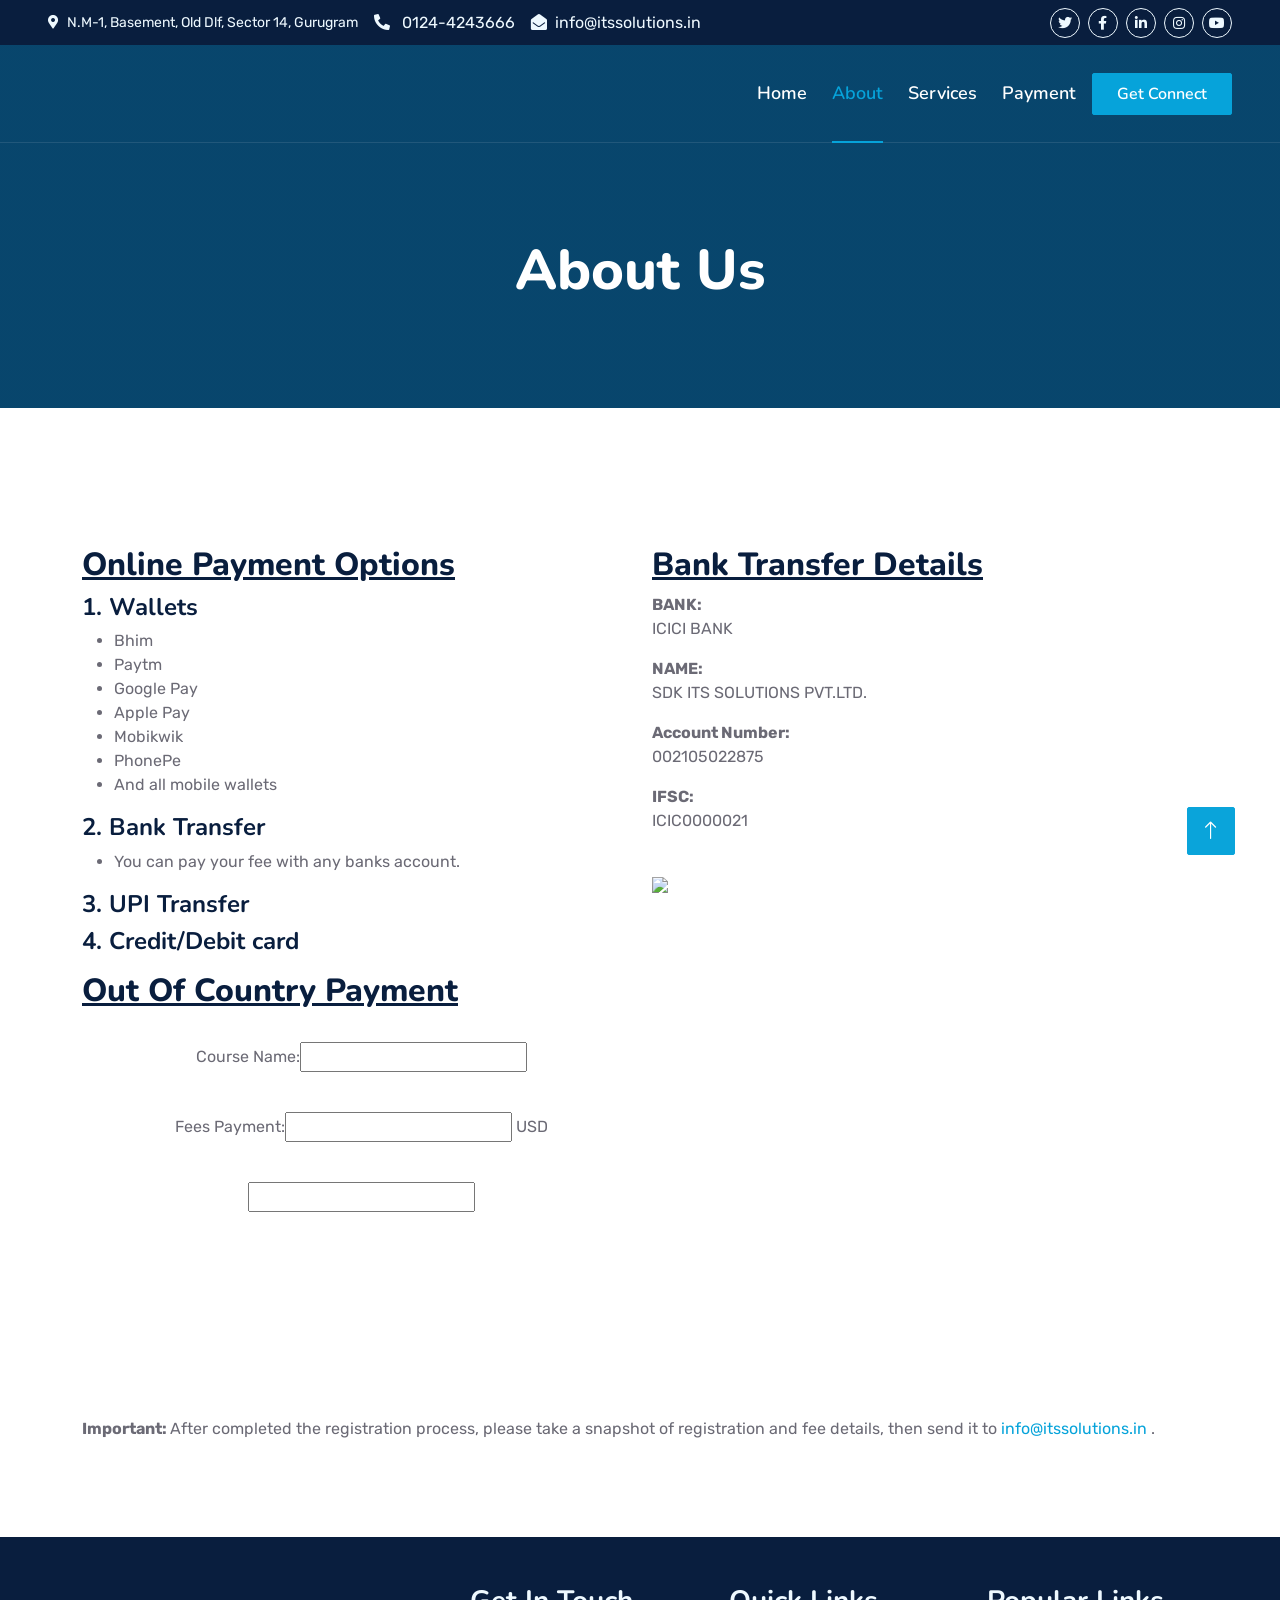
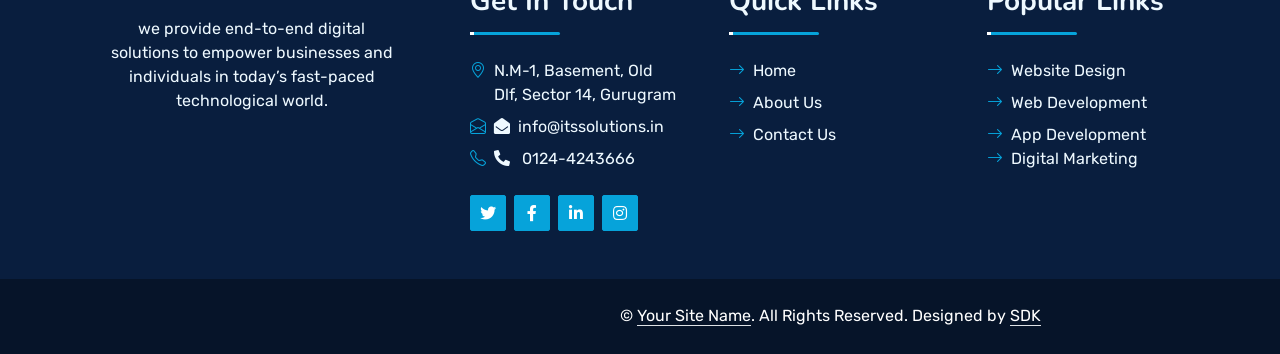
==== payment.html @ 0a040de7 "first commit" ====
<!DOCTYPE html>
<html lang="en">

<head>
    <meta charset="utf-8">
    <title>Payment</title>
    <meta content="width=device-width, initial-scale=1.0" name="viewport">
    <meta content="Free HTML Templates" name="keywords">
    <meta content="Free HTML Templates" name="description">

    <!-- Favicon -->
    <link href="img/favicon.ico" rel="icon">

    <!-- Google Web Fonts -->
    <link rel="preconnect" href="https://fonts.googleapis.com">
    <link rel="preconnect" href="https://fonts.gstatic.com" crossorigin>
    <link
        href="https://fonts.googleapis.com/css2?family=Nunito:wght@400;600;700;800&family=Rubik:wght@400;500;600;700&display=swap"
        rel="stylesheet">

    <!-- Icon Font Stylesheet -->
    <link href="https://cdnjs.cloudflare.com/ajax/libs/font-awesome/5.10.0/css/all.min.css" rel="stylesheet">
    <link href="https://cdn.jsdelivr.net/npm/bootstrap-icons@1.4.1/font/bootstrap-icons.css" rel="stylesheet">

    <!-- Libraries Stylesheet -->
    <link href="lib/owlcarousel/assets/owl.carousel.min.css" rel="stylesheet">
    <link href="lib/animate/animate.min.css" rel="stylesheet">

    <!-- Customized Bootstrap Stylesheet -->
    <link href="css/bootstrap.min.css" rel="stylesheet">

    <!-- Template Stylesheet -->
    <link href="css/style.css" rel="stylesheet">
</head>

<body>



    <!-- Topbar Start -->
    <div class="container-fluid bg-dark px-5 d-none d-lg-block">
        <div class="row gx-0">
            <div class="col-lg-8 text-center text-lg-start mb-2 mb-lg-0">
                <div class="d-inline-flex align-items-center" style="height: 45px;">
                    <small class="me-3 text-light"><i class="fa fa-map-marker-alt me-2"></i>N.M-1, Basement, Old Dlf,
                        Sector 14,
                        Gurugram</small>
                    <a href="tel:01244243666" class="me-3 text-light"><i class="fa fa-phone-alt me-2"></i>
                        0124-4243666</a>
                    <a href="mailto:contact@company.com" class="text-light"><i
                            class="fa fa-envelope-open me-2"></i>info@itssolutions.in</a>
                </div>
            </div>
            <div class="col-lg-4 text-center text-lg-end">
                <div class="d-inline-flex align-items-center" style="height: 45px;">
                    <a class="btn btn-sm btn-outline-light btn-sm-square rounded-circle me-2" href="#"><i
                            class="fab fa-twitter fw-normal"></i></a>
                    <a class="btn btn-sm btn-outline-light btn-sm-square rounded-circle me-2" href="#"><i
                            class="fab fa-facebook-f fw-normal"></i></a>
                    <a class="btn btn-sm btn-outline-light btn-sm-square rounded-circle me-2" href="#"><i
                            class="fab fa-linkedin-in fw-normal"></i></a>
                    <a class="btn btn-sm btn-outline-light btn-sm-square rounded-circle me-2" href="#"><i
                            class="fab fa-instagram fw-normal"></i></a>
                    <a class="btn btn-sm btn-outline-light btn-sm-square rounded-circle" href="#"><i
                            class="fab fa-youtube fw-normal"></i></a>
                </div>
            </div>
        </div>
    </div>
    <!-- Topbar End -->


    <!-- Navbar Start -->
    <div class="container-fluid position-relative p-0">
        <nav class="navbar navbar-expand-lg navbar-dark px-5 py-3 py-lg-0">
            <a href="index.html" class="navbar-brand p-0">
                <img src="https://itssolutions.in/assets/img/sdk.png" class="img-fluid" alt="">
            </a>
            <button class="navbar-toggler" type="button" data-bs-toggle="collapse" data-bs-target="#navbarCollapse">
                <span class="fa fa-bars"></span>
            </button>
            <div class="collapse navbar-collapse" id="navbarCollapse">
                <div class="navbar-nav ms-auto py-0">
                    <a href="index.html" class="nav-item nav-link ">Home</a>
                    <a href="about.html" class="nav-item nav-link active">About</a>
                    <div class="nav-item dropdown">
                        <a href="#" class="nav-link">Services</a>
                    </div>
                    <a href="payment.html" class="nav-item nav-link">Payment</a>
                </div>
                <a href="contact.html" class="btn btn-primary py-2 px-4 ms-3">Get Connect</a>
            </div>
        </nav>

        <div class="container-fluid bg-primary py-5 bg-header" style="margin-bottom: 90px;">
            <div class="row py-5">
                <div class="col-12 pt-lg-5 mt-lg-5 text-center">
                    <h1 class="display-4 text-white animated zoomIn">About Us</h1>

                </div>
            </div>
        </div>
    </div>
    <!-- Navbar End -->




    <!-- About Start -->
    <div class="container-fluid py-5 wow fadeInUp" data-wow-delay="0.1s">
        <div class="container">
            <div class="row">
                <div class="col-md-6">
                    <h2><u>Online Payment Options</u></h2>
                    <h4>1. Wallets</h4>
                    <ul>
                        <li>Bhim</li>
                        <li>Paytm</li>
                        <li>Google Pay</li>
                        <li>Apple Pay</li>
                        <li>Mobikwik</li>
                        <li>PhonePe</li>
                        <li>And all mobile wallets</li>
                    </ul>

                    <h4>2. Bank Transfer</h4>
                    <ul>
                        <li>You can pay your fee with any banks account.</li>

                    </ul>
                    <h4>3. UPI Transfer</h4>
                    <h4>4. Credit/Debit card</h4>
                    <ul>

                    </ul>
                </div>
                <div class="col-md-6">
                    <h2><u>Bank Transfer Details</u></h2>

                    <dl class="param">
                        <dt>BANK: </dt>
                        <dd> ICICI BANK</dd>
                    </dl>
                    <dl class="param">
                        <dt>NAME: </dt>
                        <dd> SDK ITS SOLUTIONS PVT.LTD.</dd>
                    </dl>
                    <dl class="param">
                        <dt>Account Number: </dt>
                        <dd> 002105022875</dd>
                    </dl>
                    <dl class="param">
                        <dt>IFSC: </dt>
                        <dd> ICIC0000021</dd>
                    </dl>
                    <br>

                    <a href="https://www.payumoney.com/webfronts/#/index/itssolutions" target="_blank">
                        <img src="assets/img/paynow.gif"></a>
                </div>


            </div>

            <div class="col-md-6">
                <h2><u>Out Of Country Payment</u></h2><br>


                <div id="smart-button-container">
                    <div style="text-align: center"><label for="description">Course Name: </label><input type="text"
                            name="descriptionInput" id="description" maxlength="127" value="" fdprocessedid="g1rm1h">
                    </div>
                    <p id="descriptionError" style="visibility: hidden; color:red; text-align: center;">Please enter
                        a description</p>
                    <div style="text-align: center"><label for="amount">Fees Payment: </label><input name="amountInput"
                            type="number" id="amount" value="" fdprocessedid="6bjlv"><span>
                            USD</span></div>
                    <p id="priceLabelError" style="visibility: hidden; color:red; text-align: center;">Please enter
                        a price</p>
                    <div id="invoiceidDiv" style="text-align: center; display: none;"><label for="invoiceid">
                        </label><input name="invoiceid" maxlength="127" type="text" id="invoiceid" value=""></div>
                    <p id="invoiceidError" style="visibility: hidden; color:red; text-align: center;">Please enter
                        an Invoice ID</p>
                    <div style="text-align: center; margin-top: 0.625rem;" id="paypal-button-container">
                        <div id="zoid-paypal-buttons-uid_84cba62a0e_mti6mda6mtq"
                            class="paypal-buttons paypal-buttons-context-iframe paypal-buttons-label-paypal paypal-buttons-layout-vertical"
                            data-paypal-smart-button-version="5.0.502"
                            style="height: 158px; transition: 0.2s ease-in-out;">
                            <style nonce="">
                                #zoid-paypal-buttons-uid_84cba62a0e_mti6mda6mtq {
                                    position: relative;
                                    display: inline-block;
                                    width: 100%;
                                    min-height: 35px;
                                    min-width: 200px;
                                    font-size: 0;
                                }

                                #zoid-paypal-buttons-uid_84cba62a0e_mti6mda6mtq>iframe {
                                    position: absolute;
                                    top: 0;
                                    left: 0;
                                    width: 100%;
                                    height: 100%;
                                }

                                #zoid-paypal-buttons-uid_84cba62a0e_mti6mda6mtq>iframe.component-frame {
                                    z-index: 100;
                                }

                                #zoid-paypal-buttons-uid_84cba62a0e_mti6mda6mtq>iframe.prerender-frame {
                                    transition: opacity .2s linear;
                                    z-index: 200;
                                }

                                #zoid-paypal-buttons-uid_84cba62a0e_mti6mda6mtq>iframe.visible {
                                    opacity: 1;
                                }

                                #zoid-paypal-buttons-uid_84cba62a0e_mti6mda6mtq>iframe.invisible {
                                    opacity: 0;
                                    pointer-events: none;
                                }

                                #zoid-paypal-buttons-uid_84cba62a0e_mti6mda6mtq>.smart-menu {
                                    position: absolute;
                                    z-index: 300;
                                    top: 0;
                                    left: 0;
                                    width: 100%;
                                }
                            </style><iframe allowtransparency="true"
                                name="[base64]/[base64]"
                                title="PayPal" allowpaymentrequest="allowpaymentrequest" scrolling="no"
                                id="jsx-iframe-f55869565d" class="component-frame visible"
                                style="background-color: transparent; border: none;"></iframe>
                            <div id="smart-menu" class="smart-menu"></div>
                            <div id="installments-modal" class="installments-modal"></div><iframe
                                name="__detect_close_uid_57d4ce3822_mti6mda6mtq__" style="display: none;"></iframe>
                        </div>
                    </div>
                </div>
                <script src="https://www.paypal.com/sdk/js?client-id=sb&amp;enable-funding=venmo&amp;currency=USD"
                    data-sdk-integration-source="button-factory"
                    data-uid-auto="uid_zhuullmilfiumcwcjhldzromymouxr"></script>
                <script>
                    function initPayPalButton() {
                        var description = document.querySelector('#smart-button-container #description');
                        var amount = document.querySelector('#smart-button-container #amount');
                        var descriptionError = document.querySelector('#smart-button-container #descriptionError');
                        var priceError = document.querySelector('#smart-button-container #priceLabelError');
                        var invoiceid = document.querySelector('#smart-button-container #invoiceid');
                        var invoiceidError = document.querySelector('#smart-button-container #invoiceidError');
                        var invoiceidDiv = document.querySelector('#smart-button-container #invoiceidDiv');

                        var elArr = [description, amount];

                        if (invoiceidDiv.firstChild.innerHTML.length > 1) {
                            invoiceidDiv.style.display = "block";
                        }

                        var purchase_units = [];
                        purchase_units[0] = {};
                        purchase_units[0].amount = {};

                        function validate(event) {
                            return event.value.length > 0;
                        }

                        paypal.Buttons({
                            style: {
                                color: 'gold',
                                shape: 'rect',
                                label: 'paypal',
                                layout: 'vertical',

                            },

                            onInit: function (data, actions) {
                                actions.disable();

                                if (invoiceidDiv.style.display === "block") {
                                    elArr.push(invoiceid);
                                }

                                elArr.forEach(function (item) {
                                    item.addEventListener('keyup', function (event) {
                                        var result = elArr.every(validate);
                                        if (result) {
                                            actions.enable();
                                        } else {
                                            actions.disable();
                                        }
                                    });
                                });
                            },

                            onClick: function () {
                                if (description.value.length < 1) {
                                    descriptionError.style.visibility = "visible";
                                } else {
                                    descriptionError.style.visibility = "hidden";
                                }

                                if (amount.value.length < 1) {
                                    priceError.style.visibility = "visible";
                                } else {
                                    priceError.style.visibility = "hidden";
                                }

                                if (invoiceid.value.length < 1 && invoiceidDiv.style.display === "block") {
                                    invoiceidError.style.visibility = "visible";
                                } else {
                                    invoiceidError.style.visibility = "hidden";
                                }

                                purchase_units[0].description = description.value;
                                purchase_units[0].amount.value = amount.value;

                                if (invoiceid.value !== '') {
                                    purchase_units[0].invoice_id = invoiceid.value;
                                }
                            },

                            createOrder: function (data, actions) {
                                return actions.order.create({
                                    purchase_units: purchase_units,
                                });
                            },

                            onApprove: function (data, actions) {
                                return actions.order.capture().then(function (orderData) {

                                    // Full available details
                                    console.log('Capture result', orderData, JSON.stringify(orderData, null, 2));

                                    // Show a success message within this page, e.g.
                                    const element = document.getElementById('paypal-button-container');
                                    element.innerHTML = '';
                                    element.innerHTML = '<h3>Thank you for your payment!</h3>';

                                    // Or go to another URL:  actions.redirect('thank_you.html');

                                });
                            },

                            onError: function (err) {
                                console.log(err);
                            }
                        }).render('#paypal-button-container');
                    }
                    initPayPalButton();
                </script>

            </div>

            <div class="blink">

                <span><strong>Important: </strong>After completed the registration process, please take a snapshot
                    of registration and fee details, then send it to <a href="mailto:info@itssolutions.in">
                        info@itssolutions.in </a>.</span><br>
            </div>
        </div>

    </div>


    </div>
    </div>
    </div>
    <!-- About End -->




    <!-- Vendor Start -->
    <!-- <div class="container-fluid py-5 wow fadeInUp" data-wow-delay="0.1s">
        <div class="container py-5 mb-5">
            <div class="bg-white">
                <div class="owl-carousel vendor-carousel">
                    <img src="img/vendor-1.jpg" alt="">
                    <img src="img/vendor-2.jpg" alt="">
                    <img src="img/vendor-3.jpg" alt="">
                    <img src="img/vendor-4.jpg" alt="">
                    <img src="img/vendor-5.jpg" alt="">
                    <img src="img/vendor-6.jpg" alt="">
                    <img src="img/vendor-7.jpg" alt="">
                    <img src="img/vendor-8.jpg" alt="">
                    <img src="img/vendor-9.jpg" alt="">
                </div>
            </div>
        </div> -->
    </div>
    <!-- Vendor End -->


    <!-- Footer Start -->
    <div class="container-fluid bg-dark text-light mt-5 wow fadeInUp" data-wow-delay="0.1s">
        <div class="container">
            <div class="row gx-5">
                <div class="col-lg-4 col-md-6 footer-about">
                    <div class="d-flex flex-column align-items-center justify-content-center text-center p-4">
                        <a href="index.html" class="navbar-brand">
                            <img src="https://itssolutions.in/assets/img/sdk.png" class="img-fluid" alt="">
                        </a>
                        <p class="mt-3 mb-4">we provide end-to-end digital solutions to empower businesses and
                            individuals in today’s fast-paced technological world.</p>
                    </div>
                </div>
                <div class="col-lg-8 col-md-6">
                    <div class="row gx-5">
                        <div class="col-lg-4 col-md-12 pt-5 mb-5">
                            <div class="section-title section-title-sm position-relative pb-3 mb-4">
                                <h3 class="text-light mb-0">Get In Touch</h3>
                            </div>
                            <div class="d-flex mb-2">
                                <i class="bi bi-geo-alt text-primary me-2"></i>
                                <p class="mb-0">N.M-1, Basement, Old Dlf,
                                    Sector 14,
                                    Gurugram</p>
                            </div>
                            <div class="d-flex mb-2">
                                <i class="bi bi-envelope-open text-primary me-2"></i>
                                <a href="mailto:contact@company.com" class="text-light"><i
                                        class="fa fa-envelope-open me-2"></i>info@itssolutions.in</a>
                            </div>
                            <div class="d-flex mb-2">
                                <i class="bi bi-telephone text-primary me-2"></i>
                                <a href="tel:01244243666" class="me-3 text-light"><i class="fa fa-phone-alt me-2"></i>
                                    0124-4243666</a>
                            </div>
                            <div class="d-flex mt-4">
                                <a class="btn btn-primary btn-square me-2" href="#"><i
                                        class="fab fa-twitter fw-normal"></i></a>
                                <a class="btn btn-primary btn-square me-2" href="#"><i
                                        class="fab fa-facebook-f fw-normal"></i></a>
                                <a class="btn btn-primary btn-square me-2" href="#"><i
                                        class="fab fa-linkedin-in fw-normal"></i></a>
                                <a class="btn btn-primary btn-square" href="#"><i
                                        class="fab fa-instagram fw-normal"></i></a>
                            </div>
                        </div>
                        <div class="col-lg-4 col-md-12 pt-0 pt-lg-5 mb-5">
                            <div class="section-title section-title-sm position-relative pb-3 mb-4">
                                <h3 class="text-light mb-0">Quick Links</h3>
                            </div>
                            <div class="link-animated d-flex flex-column justify-content-start">
                                <a class="text-light mb-2" href="index.html"><i
                                        class="bi bi-arrow-right text-primary me-2"></i>Home</a>
                                <a class="text-light mb-2" href="about.html"><i
                                        class="bi bi-arrow-right text-primary me-2"></i>About Us</a>
                                <a class="text-light" href="contact.html"><i
                                        class="bi bi-arrow-right text-primary me-2"></i>Contact Us</a>
                            </div>
                        </div>
                        <div class="col-lg-4 col-md-12 pt-0 pt-lg-5 mb-5">
                            <div class="section-title section-title-sm position-relative pb-3 mb-4">
                                <h3 class="text-light mb-0">Popular Links</h3>
                            </div>
                            <div class="link-animated d-flex flex-column justify-content-start">
                                <a class="text-light mb-2" href="webdesign.html"><i
                                        class="bi bi-arrow-right text-primary me-2"></i>Website Design</a>
                                <a class="text-light mb-2" href="web-development.html"><i
                                        class="bi bi-arrow-right text-primary me-2"></i>Web Development</a>
                                <a class="text-light" href="app-development.html"><i
                                        class="bi bi-arrow-right text-primary me-2"></i>App Development</a>
                                <a class="text-light" href="digital-marketing.html"><i
                                        class="bi bi-arrow-right text-primary me-2"></i>Digital Marketing</a>
                            </div>
                        </div>
                    </div>
                </div>
            </div>
        </div>
    </div>
    <div class="container-fluid text-white" style="background: #061429;">
        <div class="container text-center">
            <div class="row justify-content-end">
                <div class="col-lg-8 col-md-6">
                    <div class="d-flex align-items-center justify-content-center" style="height: 75px;">
                        <p class="mb-0">&copy; <a class="text-white border-bottom" href="#">Your Site Name</a>. All
                            Rights Reserved.


                            Designed by <a class="text-white border-bottom" href="#">SDK</a></p>
                    </div>
                </div>
            </div>
        </div>
    </div>
    <!-- Footer End -->


    <!-- Back to Top -->
    <a href="#" class="btn btn-lg btn-primary btn-lg-square rounded back-to-top"><i class="bi bi-arrow-up"></i></a>


    <!-- JavaScript Libraries -->
    <script src="https://code.jquery.com/jquery-3.4.1.min.js"></script>
    <script src="https://cdn.jsdelivr.net/npm/bootstrap@5.0.0/dist/js/bootstrap.bundle.min.js"></script>
    <script src="lib/wow/wow.min.js"></script>
    <script src="lib/easing/easing.min.js"></script>
    <script src="lib/waypoints/waypoints.min.js"></script>
    <script src="lib/counterup/counterup.min.js"></script>
    <script src="lib/owlcarousel/owl.carousel.min.js"></script>

    <!-- Template Javascript -->
    <script src="js/main.js"></script>
</body>

</html>
---- css/style.css ----
/********** Template CSS **********/
:root {
    --primary: #06A3DA;
    --secondary: #34AD54;
    --light: #EEF9FF;
    --dark: #091E3E;
}


/*** Spinner ***/
.spinner {
    width: 40px;
    height: 40px;
    background: var(--primary);
    margin: 100px auto;
    -webkit-animation: sk-rotateplane 1.2s infinite ease-in-out;
    animation: sk-rotateplane 1.2s infinite ease-in-out;
}

@-webkit-keyframes sk-rotateplane {
    0% {
        -webkit-transform: perspective(120px)
    }
    50% {
        -webkit-transform: perspective(120px) rotateY(180deg)
    }
    100% {
        -webkit-transform: perspective(120px) rotateY(180deg) rotateX(180deg)
    }
}

@keyframes sk-rotateplane {
    0% {
        transform: perspective(120px) rotateX(0deg) rotateY(0deg);
        -webkit-transform: perspective(120px) rotateX(0deg) rotateY(0deg)
    }
    50% {
        transform: perspective(120px) rotateX(-180.1deg) rotateY(0deg);
        -webkit-transform: perspective(120px) rotateX(-180.1deg) rotateY(0deg)
    }
    100% {
        transform: perspective(120px) rotateX(-180deg) rotateY(-179.9deg);
        -webkit-transform: perspective(120px) rotateX(-180deg) rotateY(-179.9deg);
    }
}

#spinner {
    opacity: 0;
    visibility: hidden;
    transition: opacity .5s ease-out, visibility 0s linear .5s;
    z-index: 99999;
}

#spinner.show {
    transition: opacity .5s ease-out, visibility 0s linear 0s;
    visibility: visible;
    opacity: 1;
}


/*** Heading ***/
h1,
h2,
.fw-bold {
    font-weight: 800 !important;
}

h3,
h4,
.fw-semi-bold {
    font-weight: 700 !important;
}

h5,
h6,
.fw-medium {
    font-weight: 600 !important;
}


/*** Button ***/
.btn {
    font-family: 'Nunito', sans-serif;
    font-weight: 600;
    transition: .5s;
}

.btn-primary,
.btn-secondary {
    color: #FFFFFF;
    box-shadow: inset 0 0 0 50px transparent;
}

.btn-primary:hover {
    box-shadow: inset 0 0 0 0 var(--primary);
}

.btn-secondary:hover {
    box-shadow: inset 0 0 0 0 var(--secondary);
}

.btn-square {
    width: 36px;
    height: 36px;
}

.btn-sm-square {
    width: 30px;
    height: 30px;
}

.btn-lg-square {
    width: 48px;
    height: 48px;
}

.btn-square,
.btn-sm-square,
.btn-lg-square {
    padding-left: 0;
    padding-right: 0;
    text-align: center;
}


/*** Navbar ***/
.navbar-dark .navbar-nav .nav-link {
    font-family: 'Nunito', sans-serif;
    position: relative;
    margin-left: 25px;
    padding: 35px 0;
    color: #FFFFFF;
    font-size: 18px;
    font-weight: 600;
    outline: none;
    transition: .5s;
}

.sticky-top.navbar-dark .navbar-nav .nav-link {
    padding: 20px 0;
    color: var(--dark);
}

.navbar-dark .navbar-nav .nav-link:hover,
.navbar-dark .navbar-nav .nav-link.active {
    color: var(--primary);
}

.navbar-dark .navbar-brand h1 {
    color: #FFFFFF;
}

.navbar-dark .navbar-toggler {
    color: var(--primary) !important;
    border-color: var(--primary) !important;
}

@media (max-width: 991.98px) {
    .sticky-top.navbar-dark {
        position: relative;
        background: #FFFFFF;
    }

    .navbar-dark .navbar-nav .nav-link,
    .navbar-dark .navbar-nav .nav-link.show,
    .sticky-top.navbar-dark .navbar-nav .nav-link {
        padding: 10px 0;
        color: var(--dark);
    }

    .navbar-dark .navbar-brand h1 {
        color: var(--primary);
    }
}

@media (min-width: 992px) {
    .navbar-dark {
        position: absolute;
        width: 100%;
        top: 0;
        left: 0;
        border-bottom: 1px solid rgba(256, 256, 256, .1);
        z-index: 999;
    }
    
    .sticky-top.navbar-dark {
        position: fixed;
        background: #FFFFFF;
    }

    .navbar-dark .navbar-nav .nav-link::before {
        position: absolute;
        content: "";
        width: 0;
        height: 2px;
        bottom: -1px;
        left: 50%;
        background: var(--primary);
        transition: .5s;
    }

    .navbar-dark .navbar-nav .nav-link:hover::before,
    .navbar-dark .navbar-nav .nav-link.active::before {
        width: 100%;
        left: 0;
    }

    .navbar-dark .navbar-nav .nav-link.nav-contact::before {
        display: none;
    }

    .sticky-top.navbar-dark .navbar-brand h1 {
        color: var(--primary);
    }
}


/*** Carousel ***/
.carousel-caption {
    top: 0;
    left: 0;
    right: 0;
    bottom: 0;
    background: rgba(9, 30, 62, .7);
    z-index: 1;
}

@media (max-width: 576px) {
    .carousel-caption h5 {
        font-size: 14px;
        font-weight: 500 !important;
    }

    .carousel-caption h1 {
        font-size: 30px;
        font-weight: 600 !important;
    }
}

.carousel-control-prev,
.carousel-control-next {
    width: 10%;
}

.carousel-control-prev-icon,
.carousel-control-next-icon {
    width: 3rem;
    height: 3rem;
}


/*** Section Title ***/
.section-title::before {
    position: absolute;
    content: "";
    width: 150px;
    height: 5px;
    left: 0;
    bottom: 0;
    background: var(--primary);
    border-radius: 2px;
}

.section-title.text-center::before {
    left: 50%;
    margin-left: -75px;
}

.section-title.section-title-sm::before {
    width: 90px;
    height: 3px;
}

.section-title::after {
    position: absolute;
    content: "";
    width: 6px;
    height: 5px;
    bottom: 0px;
    background: #FFFFFF;
    -webkit-animation: section-title-run 5s infinite linear;
    animation: section-title-run 5s infinite linear;
}

.section-title.section-title-sm::after {
    width: 4px;
    height: 3px;
}

.section-title.text-center::after {
    -webkit-animation: section-title-run-center 5s infinite linear;
    animation: section-title-run-center 5s infinite linear;
}

.section-title.section-title-sm::after {
    -webkit-animation: section-title-run-sm 5s infinite linear;
    animation: section-title-run-sm 5s infinite linear;
}

@-webkit-keyframes section-title-run {
    0% {left: 0; } 50% { left : 145px; } 100% { left: 0; }
}

@-webkit-keyframes section-title-run-center {
    0% { left: 50%; margin-left: -75px; } 50% { left : 50%; margin-left: 45px; } 100% { left: 50%; margin-left: -75px; }
}

@-webkit-keyframes section-title-run-sm {
    0% {left: 0; } 50% { left : 85px; } 100% { left: 0; }
}


/*** Service ***/
.service-item {
    position: relative;
    height: 300px;
    padding: 0 30px;
    transition: .5s;
}

.service-item .service-icon {
    margin-bottom: 30px;
    width: 60px;
    height: 60px;
    display: flex;
    align-items: center;
    justify-content: center;
    background: var(--primary);
    border-radius: 2px;
    transform: rotate(-45deg);
}

.service-item .service-icon i {
    transform: rotate(45deg);
}

.service-item a.btn {
    position: absolute;
    width: 60px;
    bottom: -48px;
    left: 50%;
    margin-left: -30px;
    opacity: 0;
}

.service-item:hover a.btn {
    bottom: -24px;
    opacity: 1;
}


/*** Testimonial ***/
.testimonial-carousel .owl-dots {
    margin-top: 15px;
    display: flex;
    align-items: flex-end;
    justify-content: center;
}

.testimonial-carousel .owl-dot {
    position: relative;
    display: inline-block;
    margin: 0 5px;
    width: 15px;
    height: 15px;
    background: #DDDDDD;
    border-radius: 2px;
    transition: .5s;
}

.testimonial-carousel .owl-dot.active {
    width: 30px;
    background: var(--primary);
}

.testimonial-carousel .owl-item.center {
    position: relative;
    z-index: 1;
}

.testimonial-carousel .owl-item .testimonial-item {
    transition: .5s;
}

.testimonial-carousel .owl-item.center .testimonial-item {
    background: #FFFFFF !important;
    box-shadow: 0 0 30px #DDDDDD;
}


/*** Team ***/
.team-item {
    transition: .5s;
}

.team-social {
    position: absolute;
    width: 100%;
    height: 100%;
    top: 0;
    left: 0;
    display: flex;
    align-items: center;
    justify-content: center;
    transition: .5s;
}

.team-social a.btn {
    position: relative;
    margin: 0 3px;
    margin-top: 100px;
    opacity: 0;
}

.team-item:hover {
    box-shadow: 0 0 30px #DDDDDD;
}

.team-item:hover .team-social {
    background: rgba(9, 30, 62, .7);
}

.team-item:hover .team-social a.btn:first-child {
    opacity: 1;
    margin-top: 0;
    transition: .3s 0s;
}

.team-item:hover .team-social a.btn:nth-child(2) {
    opacity: 1;
    margin-top: 0;
    transition: .3s .05s;
}

.team-item:hover .team-social a.btn:nth-child(3) {
    opacity: 1;
    margin-top: 0;
    transition: .3s .1s;
}

.team-item:hover .team-social a.btn:nth-child(4) {
    opacity: 1;
    margin-top: 0;
    transition: .3s .15s;
}

.team-item .team-img img,
.blog-item .blog-img img  {
    transition: .5s;
}

.team-item:hover .team-img img,
.blog-item:hover .blog-img img {
    transform: scale(1.15);
}


/*** Miscellaneous ***/
@media (min-width: 991.98px) {
    .facts {
        position: relative;
        margin-top: -75px;
        z-index: 1;
    }
}

.back-to-top {
    position: fixed;
    display: none;
    right: 45px;
    bottom: 45px;
    z-index: 99;
}

.bg-header {
    background: linear-gradient(rgba(9, 30, 62, .7), rgba(9, 30, 62, .7));
    background-size: cover;
}

.link-animated a {
    transition: .5s;
}

.link-animated a:hover {
    padding-left: 10px;
}

@media (min-width: 767.98px) {
    .footer-about {
        margin-bottom: -75px;
    }
}
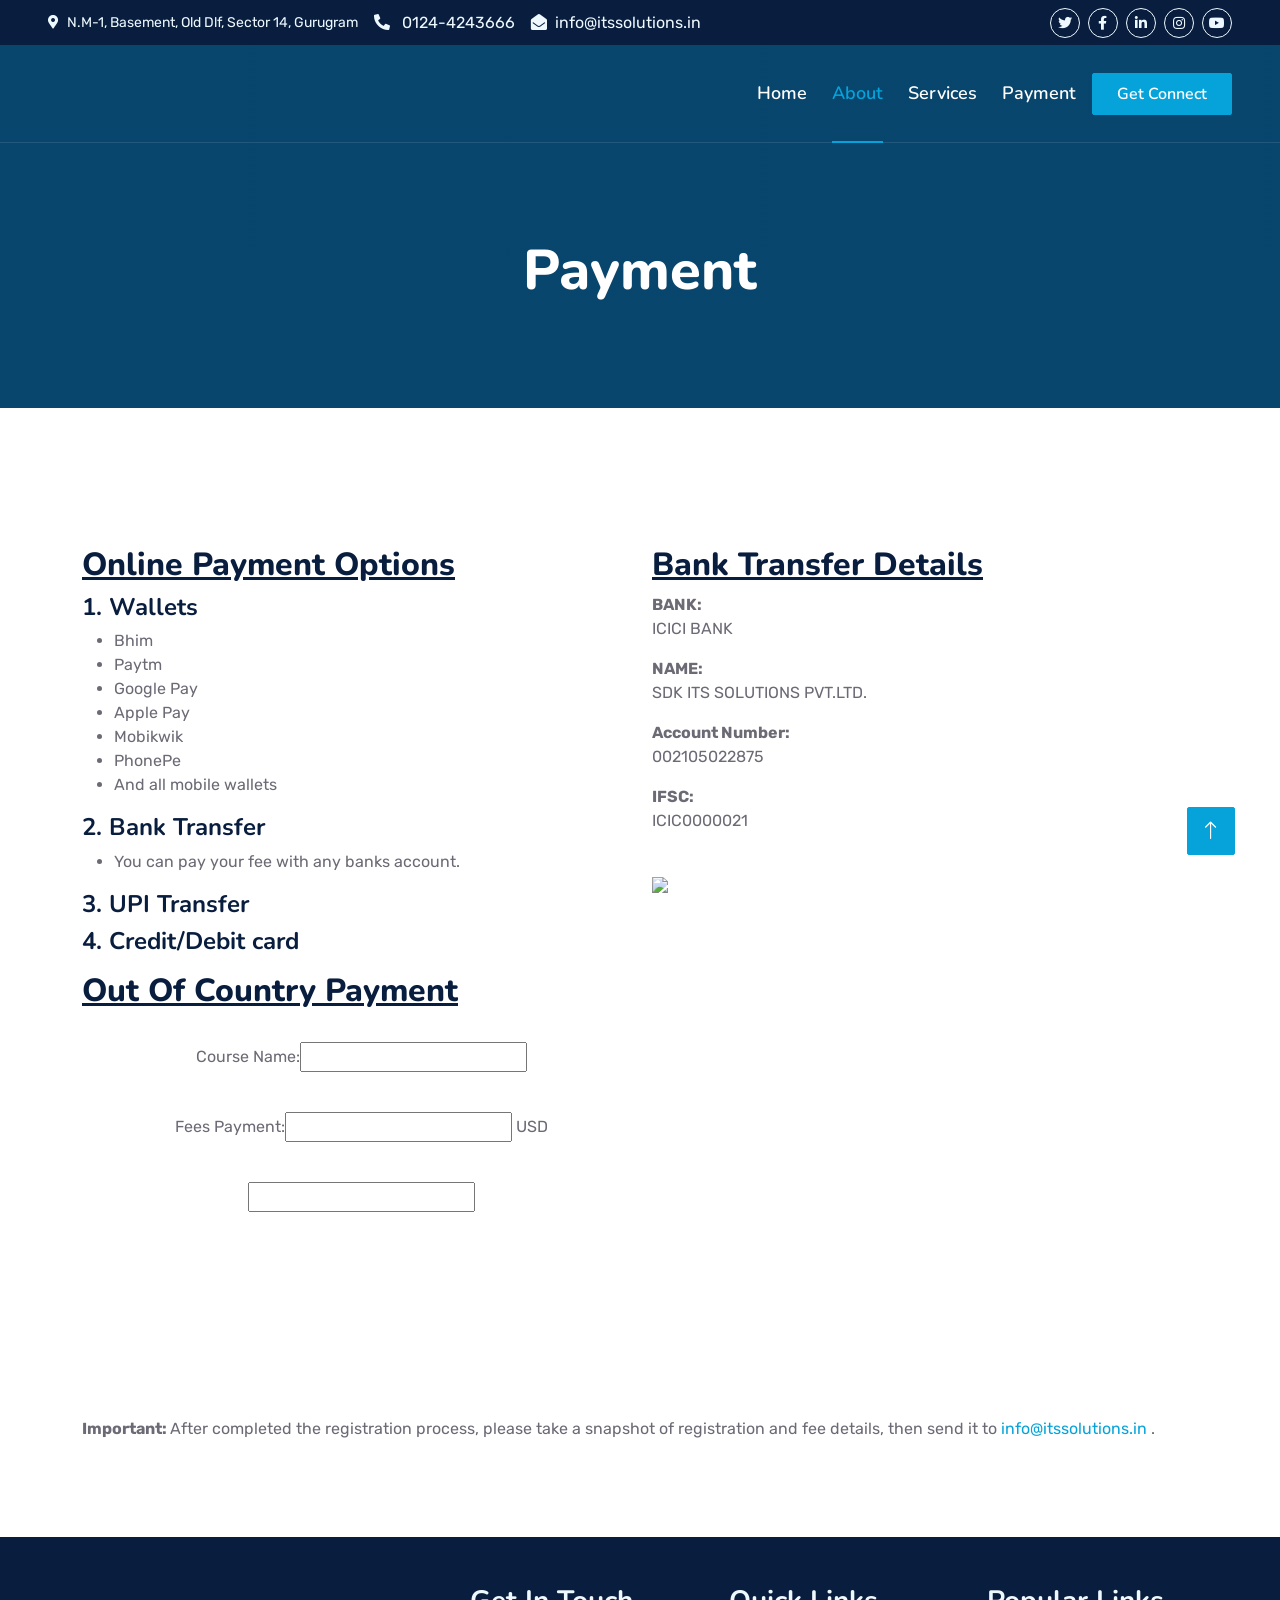
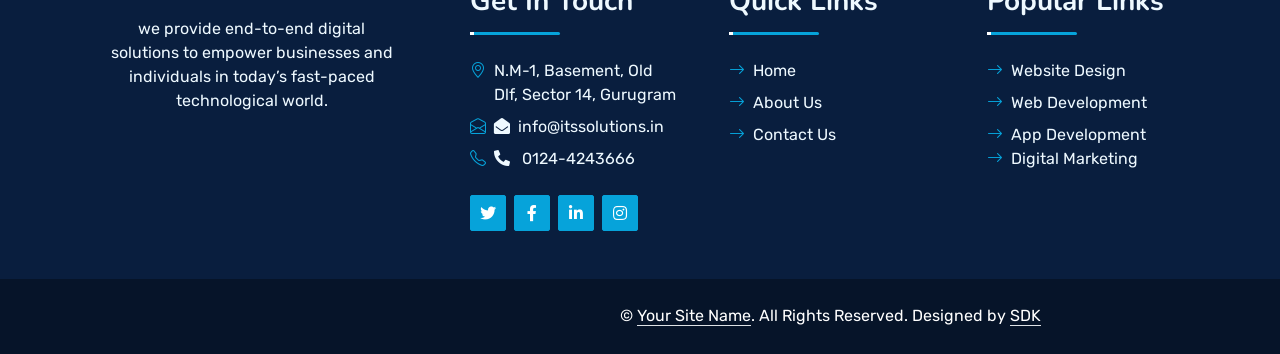
==== commit e7f9ff16: "Update payment.html" ====
--- a/payment.html
+++ b/payment.html
@@ -95,7 +95,7 @@
         <div class="container-fluid bg-primary py-5 bg-header" style="margin-bottom: 90px;">
             <div class="row py-5">
                 <div class="col-12 pt-lg-5 mt-lg-5 text-center">
-                    <h1 class="display-4 text-white animated zoomIn">About Us</h1>
+                    <h1 class="display-4 text-white animated zoomIn">Payment</h1>
 
                 </div>
             </div>
@@ -508,4 +508,4 @@
     <script src="js/main.js"></script>
 </body>
 
-</html>+</html>
